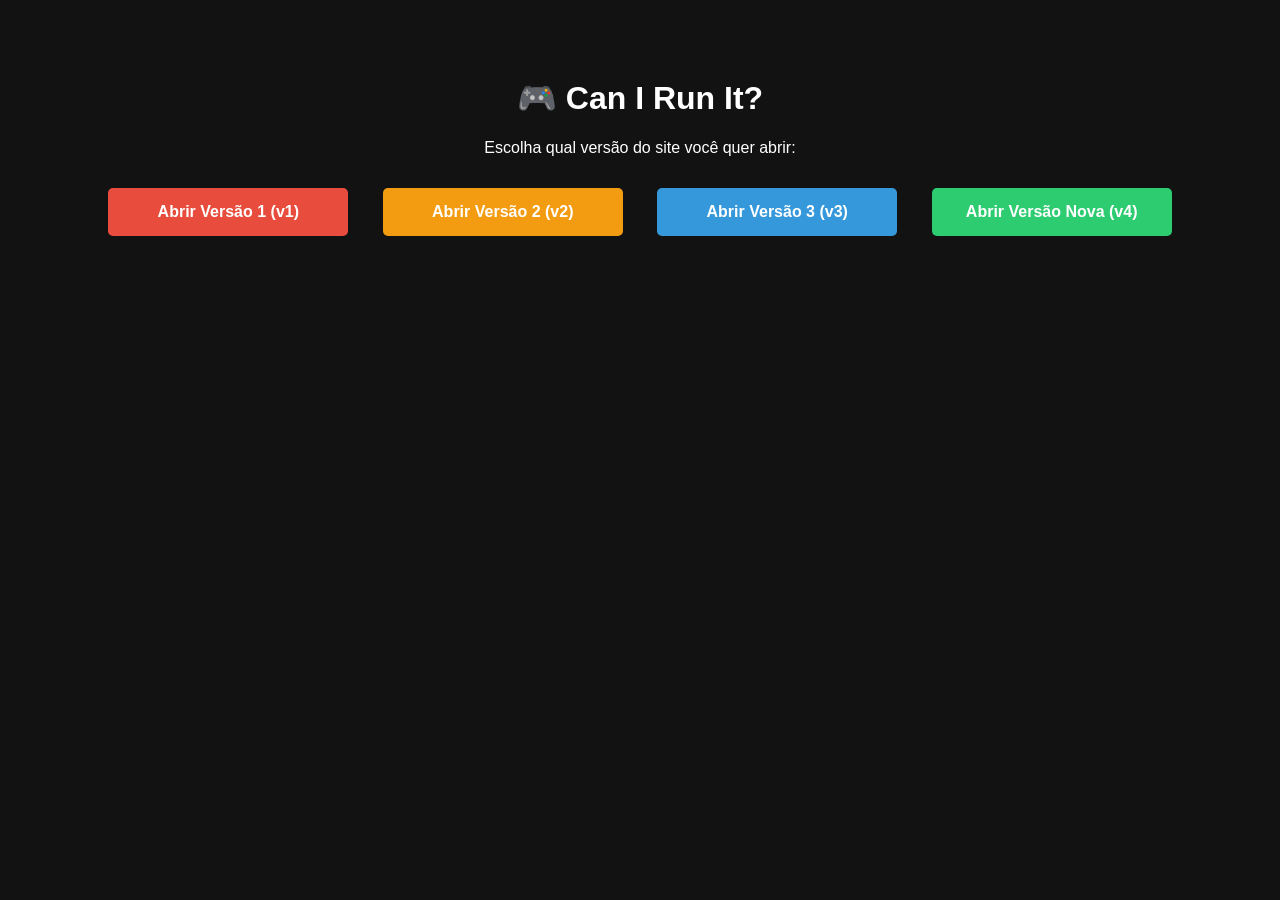
==== index.html @ 24cf5149 "Seleção de verão Nesta aba vc pode escolher qual versão ira usar" ====
<!DOCTYPE html>
<html lang="pt-BR">
<head>
    <meta charset="UTF-8">
    <meta name="viewport" content="width=device-width, initial-scale=1.0">
    <title>Can I Run It? - Escolha a Versão</title>
    <style>
        body { font-family: sans-serif; text-align: center; padding: 50px; background: #121212; color: white; }
        .btn { display: inline-block; margin: 15px; padding: 15px 30px; color: white; text-decoration: none; border-radius: 5px; font-weight: bold; min-width: 180px; }
        .btn-v1 { background: #e74c3c; } /* Vermelho */
        .btn-v2 { background: #f39c12; } /* Laranja */
        .btn-v3 { background: #3498db; } /* Azul */
        .btn-v4 { background: #2ecc71; } /* Verde */
    </style>
</head>
<body>
    <h1>🎮 Can I Run It?</h1>
    <p>Escolha qual versão do site você quer abrir:</p>
    
    <!-- Botões apontando para as 4 subpastas -->
    <a href="./v1/index.html" class="btn btn-v1">Abrir Versão 1 (v1)</a>
    <a href="./v2/index.html" class="btn btn-v2">Abrir Versão 2 (v2)</a>
    <a href="./v3/index.html" class="btn btn-v3">Abrir Versão 3 (v3)</a>
    <a href="./v4/index.html" class="btn btn-v4">Abrir Versão Nova (v4)</a>
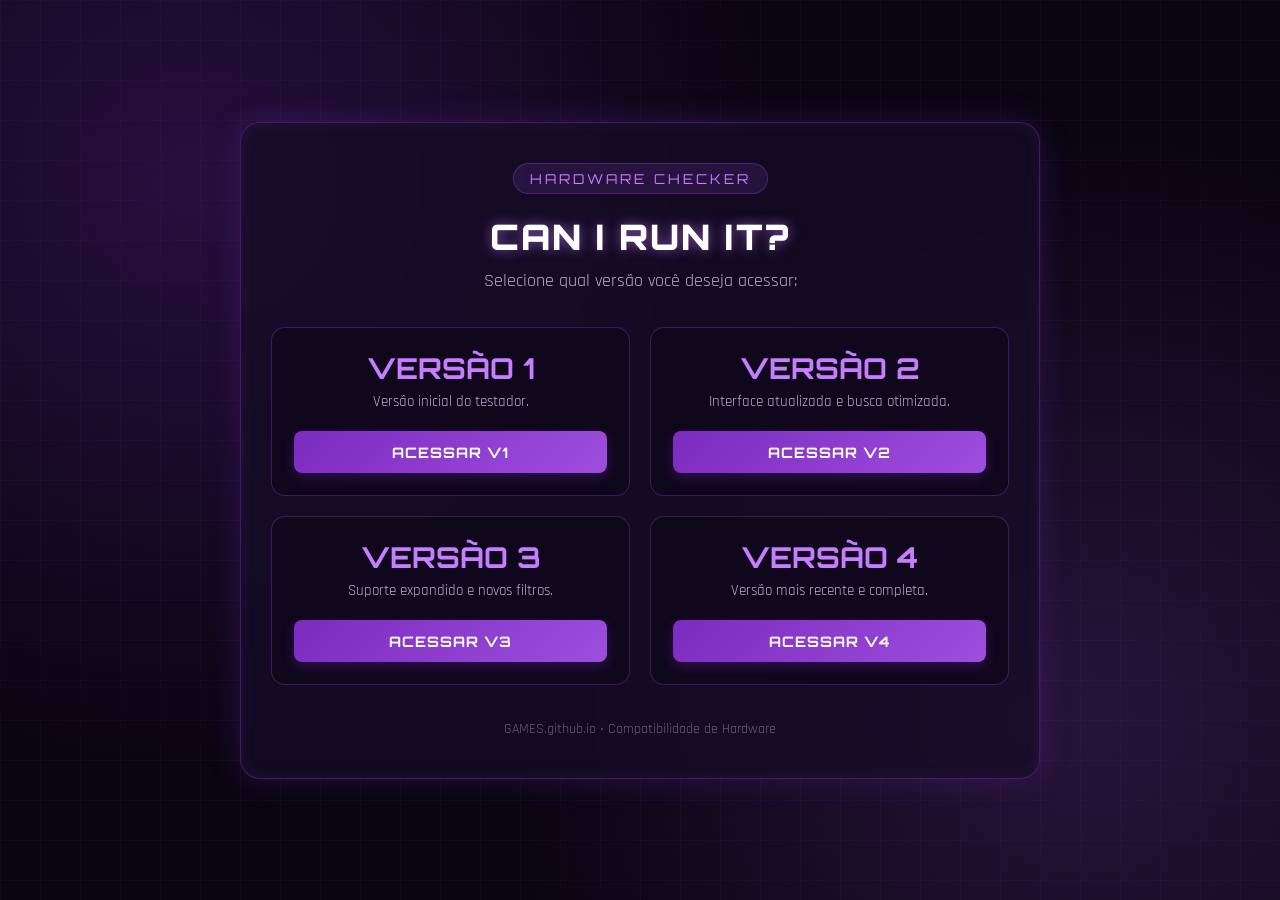
==== commit 8c7d4ef7: "Atualizar o index.html" ====
--- a/index.html
+++ b/index.html
@@ -1,24 +1,223 @@
-<!DOCTYPE html>
-<html lang="pt-BR">
-<head>
-    <meta charset="UTF-8">
-    <meta name="viewport" content="width=device-width, initial-scale=1.0">
-    <title>Can I Run It? - Escolha a Versão</title>
-    <style>
-        body { font-family: sans-serif; text-align: center; padding: 50px; background: #121212; color: white; }
-        .btn { display: inline-block; margin: 15px; padding: 15px 30px; color: white; text-decoration: none; border-radius: 5px; font-weight: bold; min-width: 180px; }
-        .btn-v1 { background: #e74c3c; } /* Vermelho */
-        .btn-v2 { background: #f39c12; } /* Laranja */
-        .btn-v3 { background: #3498db; } /* Azul */
-        .btn-v4 { background: #2ecc71; } /* Verde */
-    </style>
-</head>
-<body>
-    <h1>🎮 Can I Run It?</h1>
-    <p>Escolha qual versão do site você quer abrir:</p>
-    
-    <!-- Botões apontando para as 4 subpastas -->
-    <a href="./v1/index.html" class="btn btn-v1">Abrir Versão 1 (v1)</a>
-    <a href="./v2/index.html" class="btn btn-v2">Abrir Versão 2 (v2)</a>
-    <a href="./v3/index.html" class="btn btn-v3">Abrir Versão 3 (v3)</a>
-    <a href="./v4/index.html" class="btn btn-v4">Abrir Versão Nova (v4)</a>+<!DOCTYPE html>
+<html lang="pt-BR">
+<head>
+    <meta charset="UTF-8">
+    <meta name="viewport" content="width=device-width, initial-scale=1.0">
+    <title>Can I Run It? - Seleção de Versão</title>
+    <link rel="preconnect" href="https://fonts.googleapis.com">
+    <link rel="preconnect" href="https://fonts.gstatic.com" crossorigin>
+    <link href="https://fonts.googleapis.com/css2?family=Orbitron:wght@500;700;900&family=Rajdhani:wght@500;600;700&display=swap" rel="stylesheet">
+    <style>
+        :root {
+            --bg-dark: #0a0512;
+            --card-bg: rgba(22, 12, 38, 0.75);
+            --primary-purple: #9d4edd;
+            --neon-purple: #c77dff;
+            --accent-glow: #7b2cbf;
+            --text-light: #f8f7ff;
+            --text-muted: #b8b0cf;
+            --border-purple: rgba(157, 78, 221, 0.3);
+        }
+
+        * {
+            margin: 0;
+            padding: 0;
+            box-sizing: border-box;
+        }
+
+        body {
+            font-family: 'Rajdhani', sans-serif;
+            background-color: var(--bg-dark);
+            color: var(--text-light);
+            min-height: 100vh;
+            display: flex;
+            justify-content: center;
+            align-items: center;
+            background-image: 
+                radial-gradient(circle at 15% 20%, rgba(123, 44, 191, 0.25) 0%, transparent 45%),
+                radial-gradient(circle at 85% 80%, rgba(157, 78, 221, 0.2) 0%, transparent 45%);
+            padding: 20px;
+        }
+
+        /* Grade de fundo */
+        body::before {
+            content: "";
+            position: absolute;
+            top: 0; left: 0; right: 0; bottom: 0;
+            background: 
+                linear-gradient(rgba(157, 78, 221, 0.05) 1px, transparent 1px),
+                linear-gradient(90deg, rgba(157, 78, 221, 0.05) 1px, transparent 1px);
+            background-size: 40px 40px;
+            pointer-events: none;
+            z-index: 0;
+        }
+
+        .container {
+            max-width: 800px;
+            width: 100%;
+            background: var(--card-bg);
+            border: 1px solid var(--border-purple);
+            border-radius: 20px;
+            padding: 40px 30px;
+            box-shadow: 0 0 30px rgba(123, 44, 191, 0.25),
+                        inset 0 0 15px rgba(157, 78, 221, 0.1);
+            backdrop-filter: blur(12px);
+            text-align: center;
+            position: relative;
+            z-index: 1;
+        }
+
+        .logo-badge {
+            display: inline-block;
+            font-family: 'Orbitron', sans-serif;
+            font-size: 0.85rem;
+            letter-spacing: 3px;
+            text-transform: uppercase;
+            color: var(--neon-purple);
+            background: rgba(157, 78, 221, 0.15);
+            border: 1px solid var(--border-purple);
+            padding: 6px 16px;
+            border-radius: 20px;
+            margin-bottom: 20px;
+        }
+
+        h1 {
+            font-family: 'Orbitron', sans-serif;
+            font-size: 2.2rem;
+            font-weight: 900;
+            text-transform: uppercase;
+            letter-spacing: 2px;
+            color: #ffffff;
+            text-shadow: 0 0 12px rgba(199, 125, 255, 0.6);
+            margin-bottom: 10px;
+        }
+
+        p.subtitle {
+            font-size: 1.15rem;
+            color: var(--text-muted);
+            margin-bottom: 35px;
+        }
+
+        .grid-versions {
+            display: grid;
+            grid-template-columns: repeat(auto-fit, minmax(240px, 1fr));
+            gap: 20px;
+        }
+
+        .version-card {
+            background: rgba(15, 8, 28, 0.8);
+            border: 1px solid rgba(157, 78, 221, 0.3);
+            border-radius: 14px;
+            padding: 22px;
+            text-decoration: none;
+            color: var(--text-light);
+            display: flex;
+            flex-direction: column;
+            align-items: center;
+            justify-content: space-between;
+            transition: all 0.3s ease;
+        }
+
+        .version-card:hover {
+            transform: translateY(-5px);
+            border-color: var(--neon-purple);
+            box-shadow: 0 10px 25px rgba(123, 44, 191, 0.4);
+            background: rgba(28, 14, 50, 0.9);
+        }
+
+        .version-tag {
+            font-family: 'Orbitron', sans-serif;
+            font-size: 1.8rem;
+            font-weight: 700;
+            color: var(--neon-purple);
+            margin-bottom: 6px;
+        }
+
+        .version-desc {
+            font-size: 0.95rem;
+            color: var(--text-muted);
+            margin-bottom: 20px;
+        }
+
+        .btn-launch {
+            width: 100%;
+            padding: 12px;
+            background: linear-gradient(135deg, #7b2cbf, #9d4edd);
+            border: none;
+            border-radius: 8px;
+            color: #fff;
+            font-family: 'Orbitron', sans-serif;
+            font-size: 0.9rem;
+            font-weight: 700;
+            letter-spacing: 1px;
+            text-transform: uppercase;
+            cursor: pointer;
+            box-shadow: 0 4px 12px rgba(123, 44, 191, 0.3);
+            transition: all 0.2s ease;
+        }
+
+        .version-card:hover .btn-launch {
+            background: linear-gradient(135deg, #9d4edd, #c77dff);
+            color: #0a0512;
+            box-shadow: 0 0 15px rgba(199, 125, 255, 0.6);
+        }
+
+        footer {
+            margin-top: 35px;
+            font-size: 0.85rem;
+            color: rgba(184, 176, 207, 0.5);
+        }
+    </style>
+</head>
+<body>
+
+    <div class="container">
+        <div class="logo-badge">Hardware Checker</div>
+        <h1>Can I Run It?</h1>
+        <p class="subtitle">Selecione qual versão você deseja acessar:</p>
+
+        <div class="grid-versions">
+            <!-- Botão V1 -->
+            <a href="./V1/index.html" class="version-card">
+                <div>
+                    <div class="version-tag">VERSÃO 1</div>
+                    <div class="version-desc">Versão inicial do testador.</div>
+                </div>
+                <button class="btn-launch">Acessar V1</button>
+            </a>
+
+            <!-- Botão V2 -->
+            <a href="./V2/index.html" class="version-card">
+                <div>
+                    <div class="version-tag">VERSÃO 2</div>
+                    <div class="version-desc">Interface atualizada e busca otimizada.</div>
+                </div>
+                <button class="btn-launch">Acessar V2</button>
+            </a>
+
+            <!-- Botão V3 -->
+            <a href="./V3/index.html" class="version-card">
+                <div>
+                    <div class="version-tag">VERSÃO 3</div>
+                    <div class="version-desc">Suporte expandido e novos filtros.</div>
+                </div>
+                <button class="btn-launch">Acessar V3</button>
+            </a>
+
+            <!-- Botão V4 -->
+            <a href="./V4/index.html" class="version-card">
+                <div>
+                    <div class="version-tag">VERSÃO 4</div>
+                    <div class="version-desc">Versão mais recente e completa.</div>
+                </div>
+                <button class="btn-launch">Acessar V4</button>
+            </a>
+        </div>
+
+        <footer>
+            GAMES.github.io &bull; Compatibilidade de Hardware
+        </footer>
+    </div>
+
+</body>
+</html>
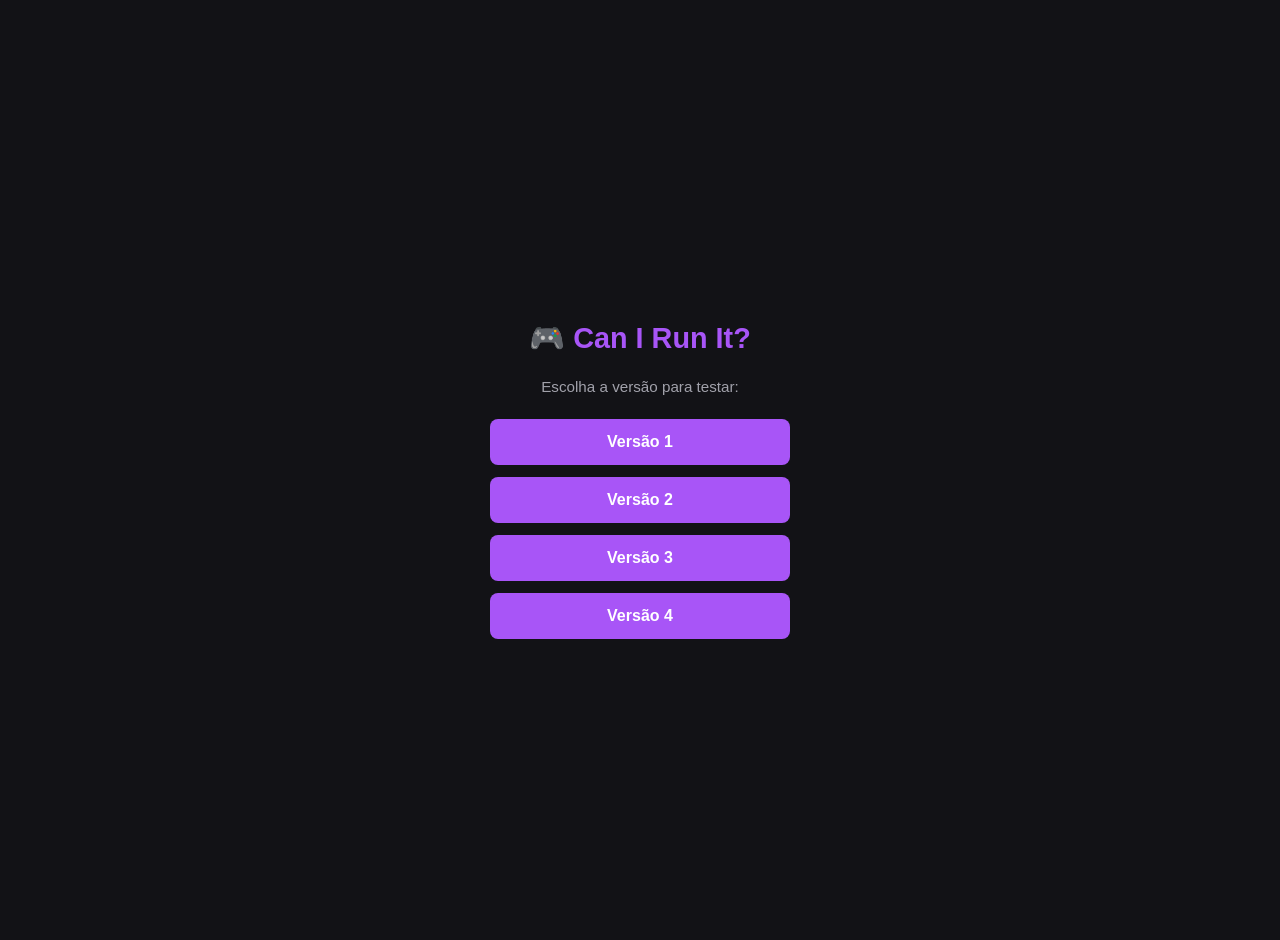
==== commit 3fe11827: "Atualizar o index.html" ====
--- a/index.html
+++ b/index.html
@@ -3,220 +3,69 @@
 <head>
     <meta charset="UTF-8">
     <meta name="viewport" content="width=device-width, initial-scale=1.0">
-    <title>Can I Run It? - Seleção de Versão</title>
-    <link rel="preconnect" href="https://fonts.googleapis.com">
-    <link rel="preconnect" href="https://fonts.gstatic.com" crossorigin>
-    <link href="https://fonts.googleapis.com/css2?family=Orbitron:wght@500;700;900&family=Rajdhani:wght@500;600;700&display=swap" rel="stylesheet">
+    <title>Can I Run It?</title>
     <style>
-        :root {
-            --bg-dark: #0a0512;
-            --card-bg: rgba(22, 12, 38, 0.75);
-            --primary-purple: #9d4edd;
-            --neon-purple: #c77dff;
-            --accent-glow: #7b2cbf;
-            --text-light: #f8f7ff;
-            --text-muted: #b8b0cf;
-            --border-purple: rgba(157, 78, 221, 0.3);
-        }
-
-        * {
+        body {
+            background-color: #121216;
+            color: #ffffff;
+            font-family: Arial, sans-serif;
+            display: flex;
+            flex-direction: column;
+            align-items: center;
+            justify-content: center;
+            min-height: 100vh;
             margin: 0;
-            padding: 0;
-            box-sizing: border-box;
-        }
-
-        body {
-            font-family: 'Rajdhani', sans-serif;
-            background-color: var(--bg-dark);
-            color: var(--text-light);
-            min-height: 100vh;
-            display: flex;
-            justify-content: center;
-            align-items: center;
-            background-image: 
-                radial-gradient(circle at 15% 20%, rgba(123, 44, 191, 0.25) 0%, transparent 45%),
-                radial-gradient(circle at 85% 80%, rgba(157, 78, 221, 0.2) 0%, transparent 45%);
             padding: 20px;
         }
 
-        /* Grade de fundo */
-        body::before {
-            content: "";
-            position: absolute;
-            top: 0; left: 0; right: 0; bottom: 0;
-            background: 
-                linear-gradient(rgba(157, 78, 221, 0.05) 1px, transparent 1px),
-                linear-gradient(90deg, rgba(157, 78, 221, 0.05) 1px, transparent 1px);
-            background-size: 40px 40px;
-            pointer-events: none;
-            z-index: 0;
+        h1 {
+            color: #a855f7;
+            margin-bottom: 8px;
+            font-size: 1.8rem;
         }
 
-        .container {
-            max-width: 800px;
-            width: 100%;
-            background: var(--card-bg);
-            border: 1px solid var(--border-purple);
-            border-radius: 20px;
-            padding: 40px 30px;
-            box-shadow: 0 0 30px rgba(123, 44, 191, 0.25),
-                        inset 0 0 15px rgba(157, 78, 221, 0.1);
-            backdrop-filter: blur(12px);
-            text-align: center;
-            position: relative;
-            z-index: 1;
+        p {
+            color: #a1a1aa;
+            margin-bottom: 24px;
+            font-size: 0.95rem;
         }
 
-        .logo-badge {
-            display: inline-block;
-            font-family: 'Orbitron', sans-serif;
-            font-size: 0.85rem;
-            letter-spacing: 3px;
-            text-transform: uppercase;
-            color: var(--neon-purple);
-            background: rgba(157, 78, 221, 0.15);
-            border: 1px solid var(--border-purple);
-            padding: 6px 16px;
-            border-radius: 20px;
-            margin-bottom: 20px;
+        .button-grid {
+            display: flex;
+            flex-direction: column;
+            gap: 12px;
+            width: 100%;
+            max-width: 300px;
         }
 
-        h1 {
-            font-family: 'Orbitron', sans-serif;
-            font-size: 2.2rem;
-            font-weight: 900;
-            text-transform: uppercase;
-            letter-spacing: 2px;
+        .btn {
+            background-color: #a855f7;
             color: #ffffff;
-            text-shadow: 0 0 12px rgba(199, 125, 255, 0.6);
-            margin-bottom: 10px;
+            border: none;
+            padding: 14px;
+            border-radius: 8px;
+            font-size: 1rem;
+            font-weight: bold;
+            text-decoration: none;
+            text-align: center;
+            cursor: pointer;
         }
 
-        p.subtitle {
-            font-size: 1.15rem;
-            color: var(--text-muted);
-            margin-bottom: 35px;
-        }
-
-        .grid-versions {
-            display: grid;
-            grid-template-columns: repeat(auto-fit, minmax(240px, 1fr));
-            gap: 20px;
-        }
-
-        .version-card {
-            background: rgba(15, 8, 28, 0.8);
-            border: 1px solid rgba(157, 78, 221, 0.3);
-            border-radius: 14px;
-            padding: 22px;
-            text-decoration: none;
-            color: var(--text-light);
-            display: flex;
-            flex-direction: column;
-            align-items: center;
-            justify-content: space-between;
-            transition: all 0.3s ease;
-        }
-
-        .version-card:hover {
-            transform: translateY(-5px);
-            border-color: var(--neon-purple);
-            box-shadow: 0 10px 25px rgba(123, 44, 191, 0.4);
-            background: rgba(28, 14, 50, 0.9);
-        }
-
-        .version-tag {
-            font-family: 'Orbitron', sans-serif;
-            font-size: 1.8rem;
-            font-weight: 700;
-            color: var(--neon-purple);
-            margin-bottom: 6px;
-        }
-
-        .version-desc {
-            font-size: 0.95rem;
-            color: var(--text-muted);
-            margin-bottom: 20px;
-        }
-
-        .btn-launch {
-            width: 100%;
-            padding: 12px;
-            background: linear-gradient(135deg, #7b2cbf, #9d4edd);
-            border: none;
-            border-radius: 8px;
-            color: #fff;
-            font-family: 'Orbitron', sans-serif;
-            font-size: 0.9rem;
-            font-weight: 700;
-            letter-spacing: 1px;
-            text-transform: uppercase;
-            cursor: pointer;
-            box-shadow: 0 4px 12px rgba(123, 44, 191, 0.3);
-            transition: all 0.2s ease;
-        }
-
-        .version-card:hover .btn-launch {
-            background: linear-gradient(135deg, #9d4edd, #c77dff);
-            color: #0a0512;
-            box-shadow: 0 0 15px rgba(199, 125, 255, 0.6);
-        }
-
-        footer {
-            margin-top: 35px;
-            font-size: 0.85rem;
-            color: rgba(184, 176, 207, 0.5);
+        .btn:active {
+            opacity: 0.8;
         }
     </style>
 </head>
 <body>
 
-    <div class="container">
-        <div class="logo-badge">Hardware Checker</div>
-        <h1>Can I Run It?</h1>
-        <p class="subtitle">Selecione qual versão você deseja acessar:</p>
+    <h1>🎮 Can I Run It?</h1>
+    <p>Escolha a versão para testar:</p>
 
-        <div class="grid-versions">
-            <!-- Botão V1 -->
-            <a href="./V1/index.html" class="version-card">
-                <div>
-                    <div class="version-tag">VERSÃO 1</div>
-                    <div class="version-desc">Versão inicial do testador.</div>
-                </div>
-                <button class="btn-launch">Acessar V1</button>
-            </a>
-
-            <!-- Botão V2 -->
-            <a href="./V2/index.html" class="version-card">
-                <div>
-                    <div class="version-tag">VERSÃO 2</div>
-                    <div class="version-desc">Interface atualizada e busca otimizada.</div>
-                </div>
-                <button class="btn-launch">Acessar V2</button>
-            </a>
-
-            <!-- Botão V3 -->
-            <a href="./V3/index.html" class="version-card">
-                <div>
-                    <div class="version-tag">VERSÃO 3</div>
-                    <div class="version-desc">Suporte expandido e novos filtros.</div>
-                </div>
-                <button class="btn-launch">Acessar V3</button>
-            </a>
-
-            <!-- Botão V4 -->
-            <a href="./V4/index.html" class="version-card">
-                <div>
-                    <div class="version-tag">VERSÃO 4</div>
-                    <div class="version-desc">Versão mais recente e completa.</div>
-                </div>
-                <button class="btn-launch">Acessar V4</button>
-            </a>
-        </div>
-
-        <footer>
-            GAMES.github.io &bull; Compatibilidade de Hardware
-        </footer>
+    <div class="button-grid">
+        <a href="./V1/index.html" class="btn">Versão 1</a>
+        <a href="./V2/index.html" class="btn">Versão 2</a>
+        <a href="./V3/index.html" class="btn">Versão 3</a>
+        <a href="./V4/index.html" class="btn">Versão 4</a>
     </div>
 
 </body>
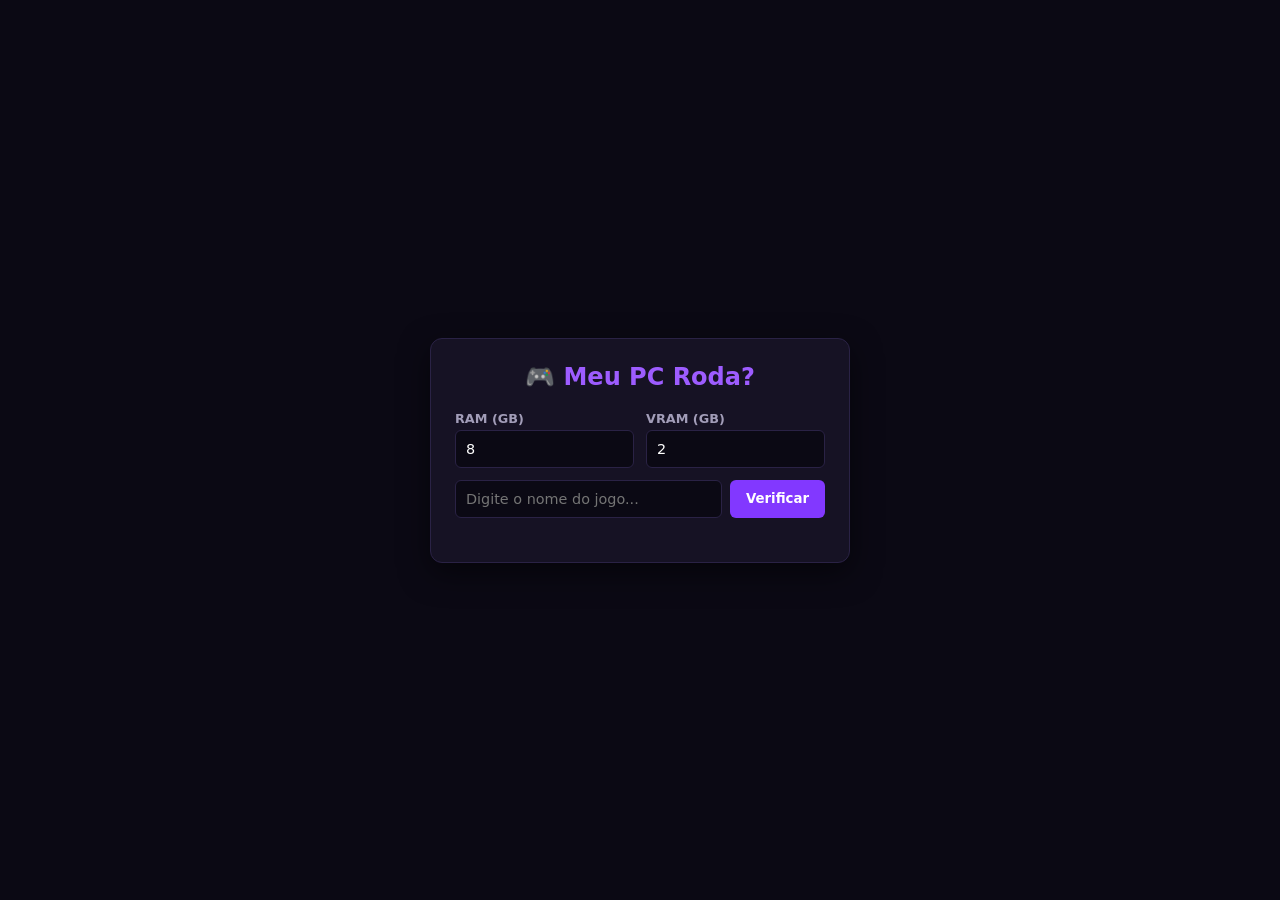
==== commit df5ba908: "Add files via upload" ====
--- a/index.html
+++ b/index.html
@@ -1,72 +1,46 @@
-<!DOCTYPE html>
-<html lang="pt-BR">
-<head>
-    <meta charset="UTF-8">
-    <meta name="viewport" content="width=device-width, initial-scale=1.0">
-    <title>Can I Run It?</title>
-    <style>
-        body {
-            background-color: #121216;
-            color: #ffffff;
-            font-family: Arial, sans-serif;
-            display: flex;
-            flex-direction: column;
-            align-items: center;
-            justify-content: center;
-            min-height: 100vh;
-            margin: 0;
-            padding: 20px;
-        }
-
-        h1 {
-            color: #a855f7;
-            margin-bottom: 8px;
-            font-size: 1.8rem;
-        }
-
-        p {
-            color: #a1a1aa;
-            margin-bottom: 24px;
-            font-size: 0.95rem;
-        }
-
-        .button-grid {
-            display: flex;
-            flex-direction: column;
-            gap: 12px;
-            width: 100%;
-            max-width: 300px;
-        }
-
-        .btn {
-            background-color: #a855f7;
-            color: #ffffff;
-            border: none;
-            padding: 14px;
-            border-radius: 8px;
-            font-size: 1rem;
-            font-weight: bold;
-            text-decoration: none;
-            text-align: center;
-            cursor: pointer;
-        }
-
-        .btn:active {
-            opacity: 0.8;
-        }
-    </style>
-</head>
-<body>
-
-    <h1>🎮 Can I Run It?</h1>
-    <p>Escolha a versão para testar:</p>
-
-    <div class="button-grid">
-        <a href="./V1/index.html" class="btn">Versão 1</a>
-        <a href="./V2/index.html" class="btn">Versão 2</a>
-        <a href="./V3/index.html" class="btn">Versão 3</a>
-        <a href="./V4/index.html" class="btn">Versão 4</a>
-    </div>
-
-</body>
-</html>
+<!DOCTYPE html>
+<html lang="pt-BR">
+<head>
+  <meta charset="UTF-8">
+  <meta name="viewport" content="width=device-width, initial-scale=1.0">
+  <title>Meu PC Roda?</title>
+  <link rel="stylesheet" href="style.css">
+</head>
+<body>
+
+  <main class="card">
+    <h1>🎮 Meu PC Roda?</h1>
+
+    <!-- Hardware do Usuário -->
+    <div class="inputs-grid">
+      <div class="input-group">
+        <label for="ram">RAM (GB)</label>
+        <input type="number" id="ram" value="8" min="1">
+      </div>
+      <div class="input-group">
+        <label for="vram">VRAM (GB)</label>
+        <input type="number" id="vram" value="2" min="1">
+      </div>
+    </div>
+
+    <!-- Busca de Jogo -->
+    <div class="search-group">
+      <input type="text" id="game-search" placeholder="Digite o nome do jogo..." autocomplete="off">
+      <button id="btn-search">Verificar</button>
+    </div>
+
+    <!-- Resultado -->
+    <div id="result-container" class="result-box hidden">
+      <h2 id="game-title">--</h2>
+      <img id="game-image" src="" alt="Capa do Jogo">
+      <div id="status-badge" class="badge">--</div>
+      <div class="requirements">
+        <strong>Requisitos Encontrados:</strong>
+        <p id="game-requirements">--</p>
+      </div>
+    </div>
+  </main>
+
+  <script src="script.js"></script>
+</body>
+</html>
--- a/style.css
+++ b/style.css
@@ -0,0 +1,146 @@
+* {
+  box-sizing: border-box;
+  margin: 0;
+  padding: 0;
+  font-family: 'Segoe UI', system-ui, -apple-system, sans-serif;
+}
+
+body {
+  background-color: #0b0914;
+  color: #f1f0f7;
+  display: flex;
+  justify-content: center;
+  align-items: center;
+  min-height: 100vh;
+  padding: 20px;
+}
+
+.card {
+  background-color: #161224;
+  border: 1px solid #2a2245;
+  border-radius: 12px;
+  padding: 24px;
+  width: 100%;
+  max-width: 420px;
+  box-shadow: 0 10px 30px rgba(0, 0, 0, 0.5);
+}
+
+h1 {
+  font-size: 1.5rem;
+  text-align: center;
+  margin-bottom: 20px;
+  color: #9d5cff;
+}
+
+.inputs-grid {
+  display: grid;
+  grid-template-columns: 1fr 1fr;
+  gap: 12px;
+  margin-bottom: 12px;
+}
+
+.input-group {
+  display: flex;
+  flex-direction: column;
+  gap: 4px;
+}
+
+label {
+  font-size: 0.8rem;
+  color: #a29db8;
+  font-weight: 600;
+}
+
+input {
+  background-color: #0b0914;
+  border: 1px solid #2a2245;
+  color: #fff;
+  padding: 10px;
+  border-radius: 6px;
+  font-size: 0.9rem;
+  width: 100%;
+}
+
+input:focus {
+  outline: none;
+  border-color: #8238ff;
+}
+
+.search-group {
+  display: flex;
+  gap: 8px;
+  margin-bottom: 20px;
+}
+
+button {
+  background-color: #8238ff;
+  color: #fff;
+  border: none;
+  padding: 10px 16px;
+  border-radius: 6px;
+  font-weight: bold;
+  cursor: pointer;
+  transition: background 0.2s;
+}
+
+button:hover {
+  background-color: #6a1bf3;
+}
+
+.result-box {
+  border-top: 1px solid #2a2245;
+  padding-top: 16px;
+  text-align: center;
+}
+
+.result-box h2 {
+  font-size: 1.2rem;
+  color: #f1f0f7;
+  margin-bottom: 8px;
+}
+
+.result-box img {
+  width: 100%;
+  max-height: 180px;
+  object-fit: cover;
+  border-radius: 6px;
+  margin: 12px 0;
+  border: 1px solid #2a2245;
+}
+
+.badge {
+  display: inline-block;
+  padding: 6px 12px;
+  border-radius: 20px;
+  font-weight: bold;
+  font-size: 0.85rem;
+  margin-bottom: 12px;
+}
+
+.badge.success {
+  background-color: rgba(34, 197, 94, 0.15);
+  color: #4ade80;
+  border: 1px solid #22c55e;
+}
+
+.badge.danger {
+  background-color: rgba(239, 68, 68, 0.15);
+  color: #f87171;
+  border: 1px solid #ef4444;
+}
+
+.requirements {
+  text-align: left;
+  font-size: 0.8rem;
+  color: #a29db8;
+  background: #0b0914;
+  padding: 10px;
+  border: 1px solid #2a2245;
+  border-radius: 6px;
+  max-height: 100px;
+  overflow-y: auto;
+}
+
+.hidden {
+  display: none;
+}
